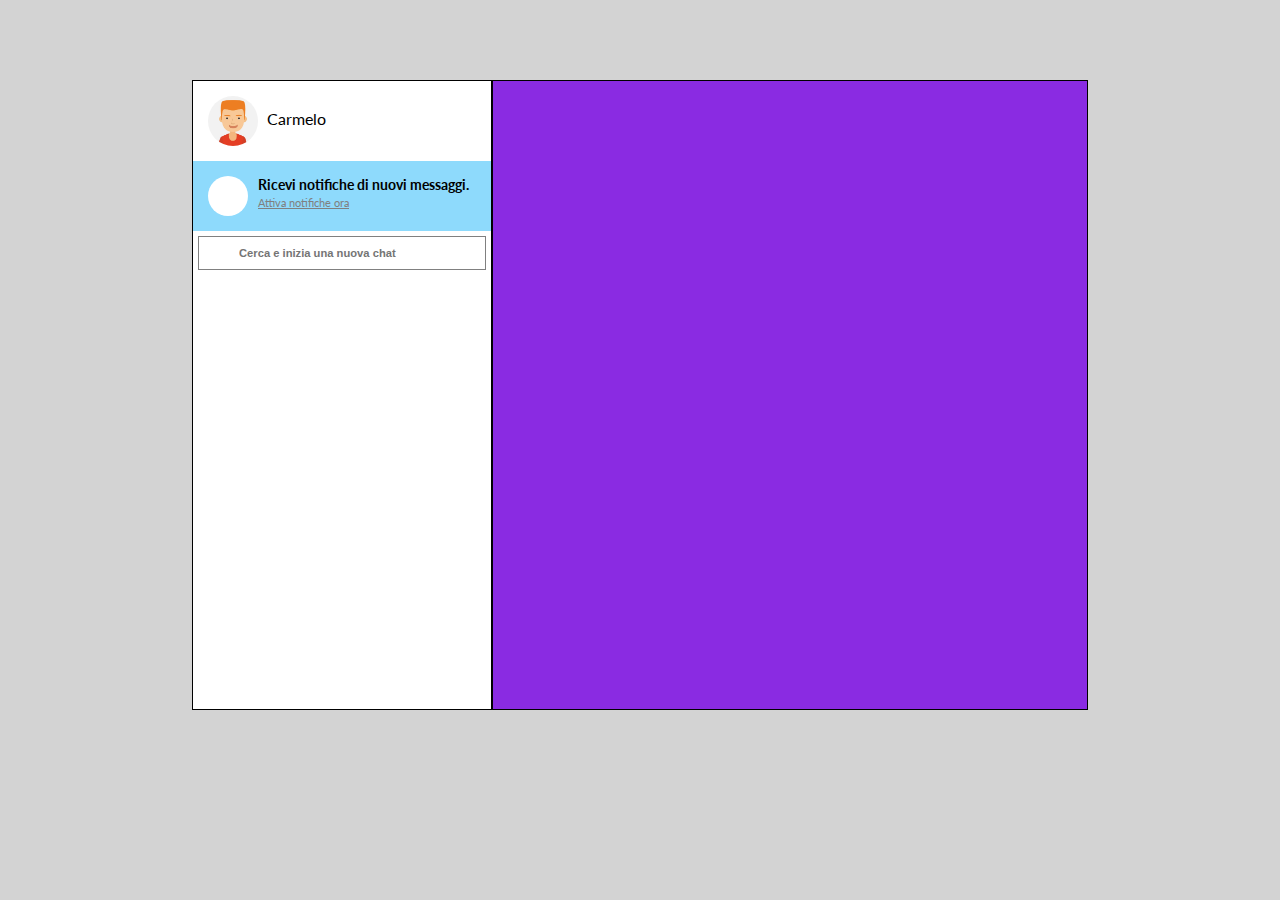
==== index.html @ c7a8078a "add-header-chat-list" ====
<!DOCTYPE html>
<html lang="en">
<head>
    <meta charset="UTF-8">
    <meta http-equiv="X-UA-Compatible" content="IE=edge">
    <meta name="viewport" content="width=device-width, initial-scale=1.0">

    <!-- GOOGLE FONTS -->
    <link rel="preconnect" href="https://fonts.googleapis.com">
    <link rel="preconnect" href="https://fonts.gstatic.com" crossorigin>
    <link href="https://fonts.googleapis.com/css2?family=Lato:wght@100;300;400;700&display=swap" rel="stylesheet">

    <!-- FONT AWESOME -->
    <link rel='stylesheet' href='https://cdnjs.cloudflare.com/ajax/libs/font-awesome/6.2.0/css/all.min.css' integrity='sha512-xh6O/CkQoPOWDdYTDqeRdPCVd1SpvCA9XXcUnZS2FmJNp1coAFzvtCN9BmamE+4aHK8yyUHUSCcJHgXloTyT2A==' crossorigin='anonymous'/>

    <!-- CSS LINK -->
    <link rel="stylesheet" href="assets/css/style.css">
    <title>Boolzapp</title>
</head>

<body>
    
    <div class="main-container">

        <div class="chat-list">
            <div class="header_list">
                <div class="my_profile d-flex">
                    <div class="my_avatar">
                        <img src="assets/img/avatar_1.jpg" alt="temp" class="avatar">
                        <span>Carmelo</span>
                    </div>
                    <div class="profile_icons">
                        <i class="fa-solid fa-circle-notch"></i>
                        <i class="fa-solid fa-message"></i>
                        <i class="fa-solid fa-ellipsis-vertical"></i>
                    </div>
                </div>

                <div class="get_notifications">
                    <i class="fa-solid fa-bell-slash"></i>
                    <div class="text">
                        <p>Ricevi notifiche di nuovi messaggi.</p>
                        <p>Attiva notifiche ora</p>
                    </div>
                </div>

                <div class="find_avatar d-flex">
                    <button type="submit"><i class="fa fa-search"></i></button>
                    <input type="text" placeholder="Cerca e inizia una nuova chat" name="search">
                </div>
            </div>
        </div>

        <div class="chat-box">

        </div>
    </div>

    <!-- SCRIPT JS -->
    <script src="assets/js/script.js"></script>
</body>
</html>
---- assets/css/style.css ----
/* css */

*{
    margin: 0;
    padding: 0;
    box-sizing: border-box;
}

body{
    font-family: 'Lato', sans-serif;
    background-color: lightgray;
}

/* utility */

.debug{
    background-color: brown;
    border: 1px solid black;
}

.d-flex{
    display: flex;
}

.main-container{
    margin: 80px auto;
    width: 70vw;
    height: 70vh;
    display: flex;
}

.chat-list{
    width: 30%;
    min-width: 300px;
    border: 1px solid black;
    background-color: white;
}

.my_profile,
.get_notifications{
    padding: 15px;
}

.chat-box{
    width: 70%;
    background-color: blueviolet;
    border: 1px solid black;
}

.avatar{
    width: 50px;
    height: 50px;
    border-radius: 50%;
    vertical-align: middle;
}

.my_profile{
    justify-content: space-between;
}

.my_avatar span{
    padding-left: 5px;
}

.profile_icons i{
    padding: 6px;
    color: lightgray;
    font-size: 1.2rem;
    line-height: 100%;
    cursor: pointer;
    vertical-align: middle;
}

.get_notifications{
    background-color: #8EDAFC;
    display: flex;
}

.get_notifications i{
    width: 40px;
    height: 40px;
    border-radius: 50%;
    color: #8EDAFC;
    background-color: white;
    padding: 10px;
}

.get_notifications .text{
    padding-left: 10px;
}

.get_notifications .text :first-child{
    font-weight: bold;
    font-size: 0.9rem;
    padding-bottom: 3px;
}

.get_notifications .text :last-child{
    font-size: 0.7rem;
    color: grey;
    text-decoration: underline;
    cursor: pointer;
}

.find_avatar{
    border: 1px solid gray;
    padding: 10px;
    margin: 5px;
}

.find_avatar button{
    color: gray;
    border: none;
    background-color: white;
    padding: 0 15px;
}

.find_avatar input{
    border: none;
    width: 100%;
    font-weight: bold;
    font-size: 0.7rem;
}

.find_avatar input:focus{
    outline: none !important;
}
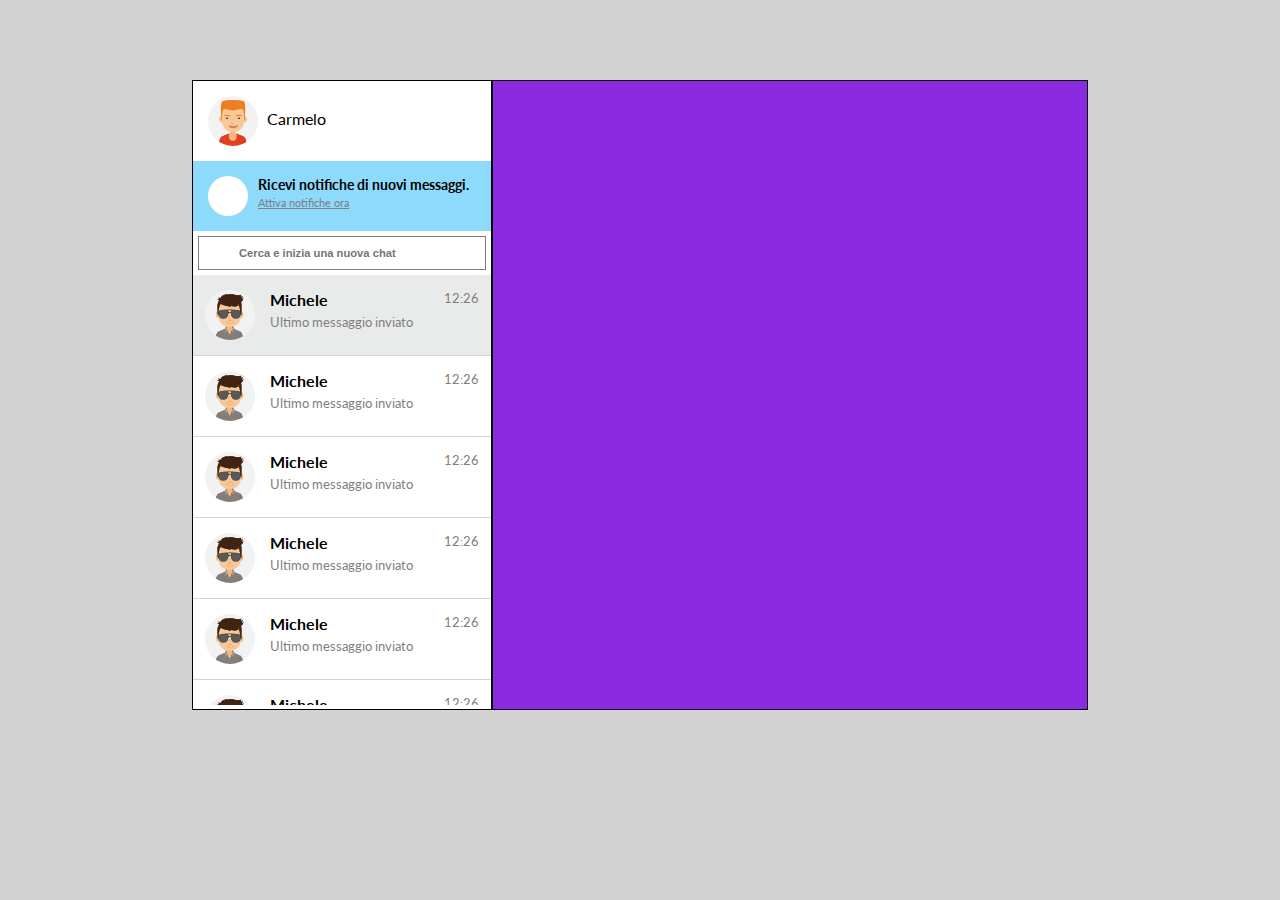
==== commit 5ae33edb: "add-chat-list" ====
--- a/index.html
+++ b/index.html
@@ -22,7 +22,8 @@
     
     <div class="main-container">
 
-        <div class="chat-list">
+        <div class="chat-list-container">
+
             <div class="header_list">
                 <div class="my_profile d-flex">
                     <div class="my_avatar">
@@ -49,6 +50,99 @@
                     <input type="text" placeholder="Cerca e inizia una nuova chat" name="search">
                 </div>
             </div>
+
+            <div class="chat-list">
+
+                <div class="chat d-flex active">
+                    <div class="info">
+                        <img src="assets/img/avatar_2.jpg" alt="temp" class="avatar">
+                        <p>Michele</p>
+                        <p>Ultimo messaggio inviato</p>
+                    </div>
+                    <div class="hour">
+                        <p>12:26</p>
+                    </div>
+                </div>
+
+                <div class="chat d-flex">
+                    <div class="info">
+                        <img src="assets/img/avatar_2.jpg" alt="temp" class="avatar">
+                        <p>Michele</p>
+                        <p>Ultimo messaggio inviato</p>
+                    </div>
+                    <div class="hour">
+                        <p>12:26</p>
+                    </div>
+                </div>
+
+                <div class="chat d-flex">
+                    <div class="info">
+                        <img src="assets/img/avatar_2.jpg" alt="temp" class="avatar">
+                        <p>Michele</p>
+                        <p>Ultimo messaggio inviato</p>
+                    </div>
+                    <div class="hour">
+                        <p>12:26</p>
+                    </div>
+                </div>
+
+                <div class="chat d-flex">
+                    <div class="info">
+                        <img src="assets/img/avatar_2.jpg" alt="temp" class="avatar">
+                        <p>Michele</p>
+                        <p>Ultimo messaggio inviato</p>
+                    </div>
+                    <div class="hour">
+                        <p>12:26</p>
+                    </div>
+                </div>
+
+                <div class="chat d-flex">
+                    <div class="info">
+                        <img src="assets/img/avatar_2.jpg" alt="temp" class="avatar">
+                        <p>Michele</p>
+                        <p>Ultimo messaggio inviato</p>
+                    </div>
+                    <div class="hour">
+                        <p>12:26</p>
+                    </div>
+                </div>
+
+                <div class="chat d-flex">
+                    <div class="info">
+                        <img src="assets/img/avatar_2.jpg" alt="temp" class="avatar">
+                        <p>Michele</p>
+                        <p>Ultimo messaggio inviato</p>
+                    </div>
+                    <div class="hour">
+                        <p>12:26</p>
+                    </div>
+                </div>
+
+                <div class="chat d-flex">
+                    <div class="info">
+                        <img src="assets/img/avatar_2.jpg" alt="temp" class="avatar">
+                        <p>Michele</p>
+                        <p>Ultimo messaggio inviato</p>
+                    </div>
+                    <div class="hour">
+                        <p>12:26</p>
+                    </div>
+                </div>
+
+                <div class="chat d-flex">
+                    <div class="info">
+                        <img src="assets/img/avatar_2.jpg" alt="temp" class="avatar">
+                        <p>Michele</p>
+                        <p>Ultimo messaggio inviato</p>
+                    </div>
+                    <div class="hour">
+                        <p>12:26</p>
+                    </div>
+                </div>
+    
+            </div>
+
         </div>
 
         <div class="chat-box">
--- a/assets/css/style.css
+++ b/assets/css/style.css
@@ -29,7 +29,7 @@
     display: flex;
 }
 
-.chat-list{
+.chat-list-container{
     width: 30%;
     min-width: 300px;
     border: 1px solid black;
@@ -52,6 +52,7 @@
     height: 50px;
     border-radius: 50%;
     vertical-align: middle;
+    cursor: pointer;
 }
 
 .my_profile{
@@ -124,4 +125,43 @@
 
 .find_avatar input:focus{
     outline: none !important;
+}
+
+.chat-list{
+    overflow: auto;
+    height: 430px;
+}
+
+.chat-list .chat{
+    padding: 15px 12px;
+    border-bottom: 1px solid lightgray
+}
+
+.chat-list .chat .info{
+   flex-basis: 80%;
+}
+
+.chat-list .chat .info img{
+    float: left;
+    margin-right: 15px;
+}
+
+.chat-list .chat .info p:first-of-type{
+    font-weight: bold;
+    padding-bottom: 5px;
+}
+
+.chat-list .chat .info p:last-of-type,
+.chat-list .chat .hour p{
+    color: gray;
+    font-size: 0.8rem;
+}
+
+.chat-list .chat .hour{
+    flex-basis: 20%;
+    text-align: right;
+}
+
+.active{
+    background-color: #E9EBEB;
 }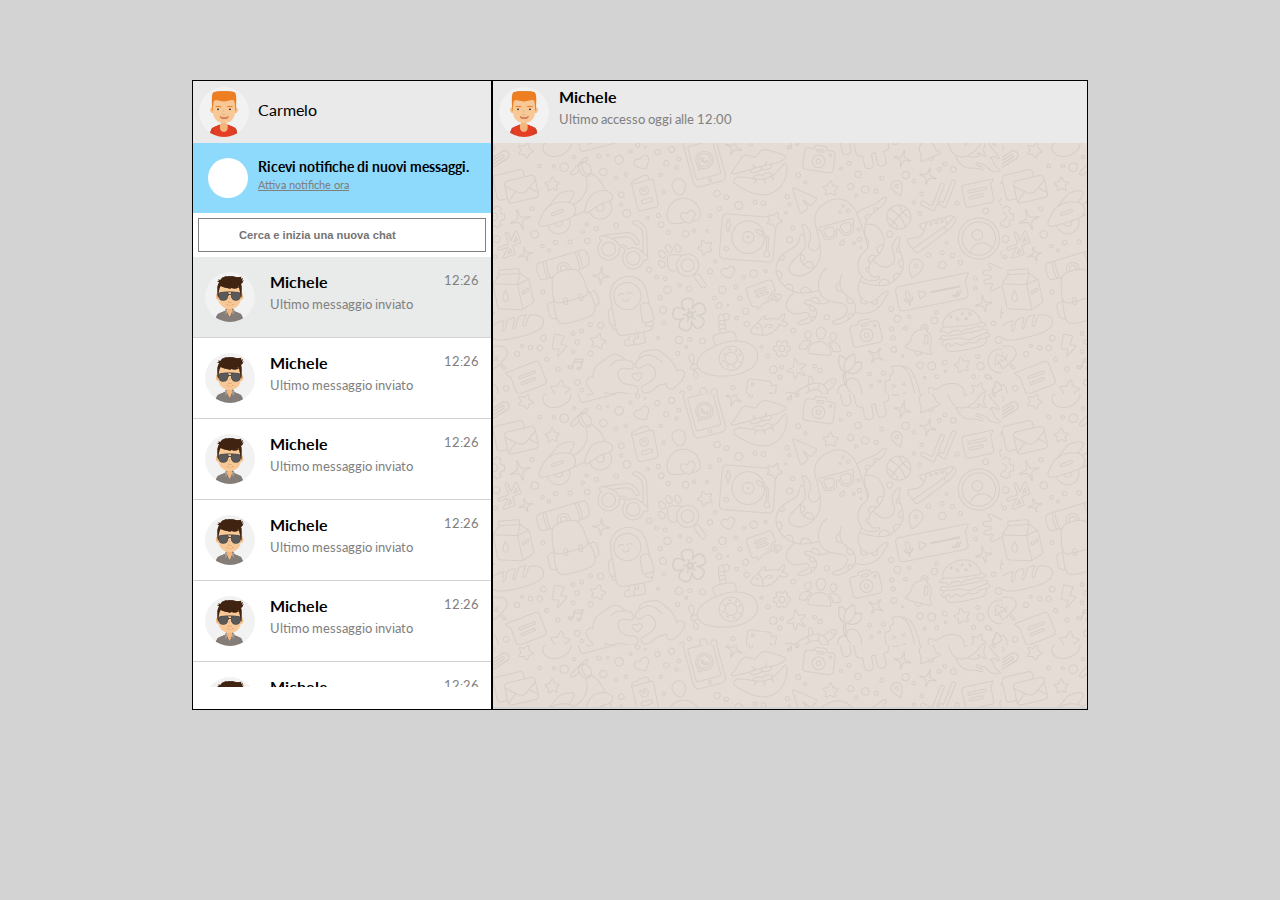
==== commit 590bbaf2: "add-box-chat" ====
--- a/index.html
+++ b/index.html
@@ -145,8 +145,23 @@
 
         </div>
 
-        <div class="chat-box">
+        <div class="chat_container">
 
+            <div class="header_chat">
+                <div class="my_avatar">
+                    <img src="assets/img/avatar_1.jpg" alt="temp" class="avatar">
+                    <p>Michele</p>
+                    <p>Ultimo accesso oggi alle 12:00</p>
+                </div>
+                <div class="profile_icons">
+                    <i class="fa-solid fa-magnifying-glass"></i>
+                    <i class="fa-solid fa-paperclip"></i>
+                    <i class="fa-solid fa-ellipsis-vertical"></i>
+                </div>
+            </div>
+
+            <div class="box-chat">
+            </div>
         </div>
     </div>
 
--- a/assets/css/style.css
+++ b/assets/css/style.css
@@ -22,29 +22,22 @@
     display: flex;
 }
 
+/* main container */
+
 .main-container{
     margin: 80px auto;
     width: 70vw;
     height: 70vh;
     display: flex;
 }
+
+ /* chat list */
 
 .chat-list-container{
     width: 30%;
     min-width: 300px;
     border: 1px solid black;
     background-color: white;
-}
-
-.my_profile,
-.get_notifications{
-    padding: 15px;
-}
-
-.chat-box{
-    width: 70%;
-    background-color: blueviolet;
-    border: 1px solid black;
 }
 
 .avatar{
@@ -55,17 +48,21 @@
     cursor: pointer;
 }
 
-.my_profile{
+.header_list .my_profile{
     justify-content: space-between;
+    padding: 6px;
+    background-color: #EAEAEA;
 }
 
 .my_avatar span{
     padding-left: 5px;
 }
 
-.profile_icons i{
-    padding: 6px;
-    color: lightgray;
+.header_list .profile_icons i,
+.header_chat .profile_icons i{
+    margin-top: 5px;
+    padding: 10px;
+    color: gray;
     font-size: 1.2rem;
     line-height: 100%;
     cursor: pointer;
@@ -75,6 +72,7 @@
 .get_notifications{
     background-color: #8EDAFC;
     display: flex;
+    padding: 15px;
 }
 
 .get_notifications i{
@@ -134,7 +132,7 @@
 
 .chat-list .chat{
     padding: 15px 12px;
-    border-bottom: 1px solid lightgray
+    border-bottom: 1px solid lightgray;
 }
 
 .chat-list .chat .info{
@@ -146,13 +144,15 @@
     margin-right: 15px;
 }
 
-.chat-list .chat .info p:first-of-type{
+.chat-list .chat .info p:first-of-type,
+.chat_container .header_chat .my_avatar p:first-of-type{
     font-weight: bold;
     padding-bottom: 5px;
 }
 
 .chat-list .chat .info p:last-of-type,
-.chat-list .chat .hour p{
+.chat-list .chat .hour p,
+.chat_container .header_chat .my_avatar p:last-of-type{
     color: gray;
     font-size: 0.8rem;
 }
@@ -164,4 +164,41 @@
 
 .active{
     background-color: #E9EBEB;
-}+}
+
+/* box chat */
+
+.chat_container{
+    width: 70%;
+    border: 1px solid black;
+}
+
+.chat_container .header_chat{
+    background-color: #EAEAEA;
+    padding: 6px;
+}
+
+.chat_container .header_chat .my_avatar{
+    flex-basis: 70%;
+}
+
+.chat_container .header_chat img{
+    float: left;
+    margin-right: 10px;
+}
+
+.chat_container .header_chat{
+    display: flex;
+    justify-content: space-between;
+}
+
+.chat_container .header_chat .profile_icons{
+    flex-basis: 30%;
+    text-align: right;
+}
+
+.chat_container .box-chat{
+    background-image: url("/assets/img/mine.jpg");
+    width: 100%;
+    height: calc(100% - 64px);
+}
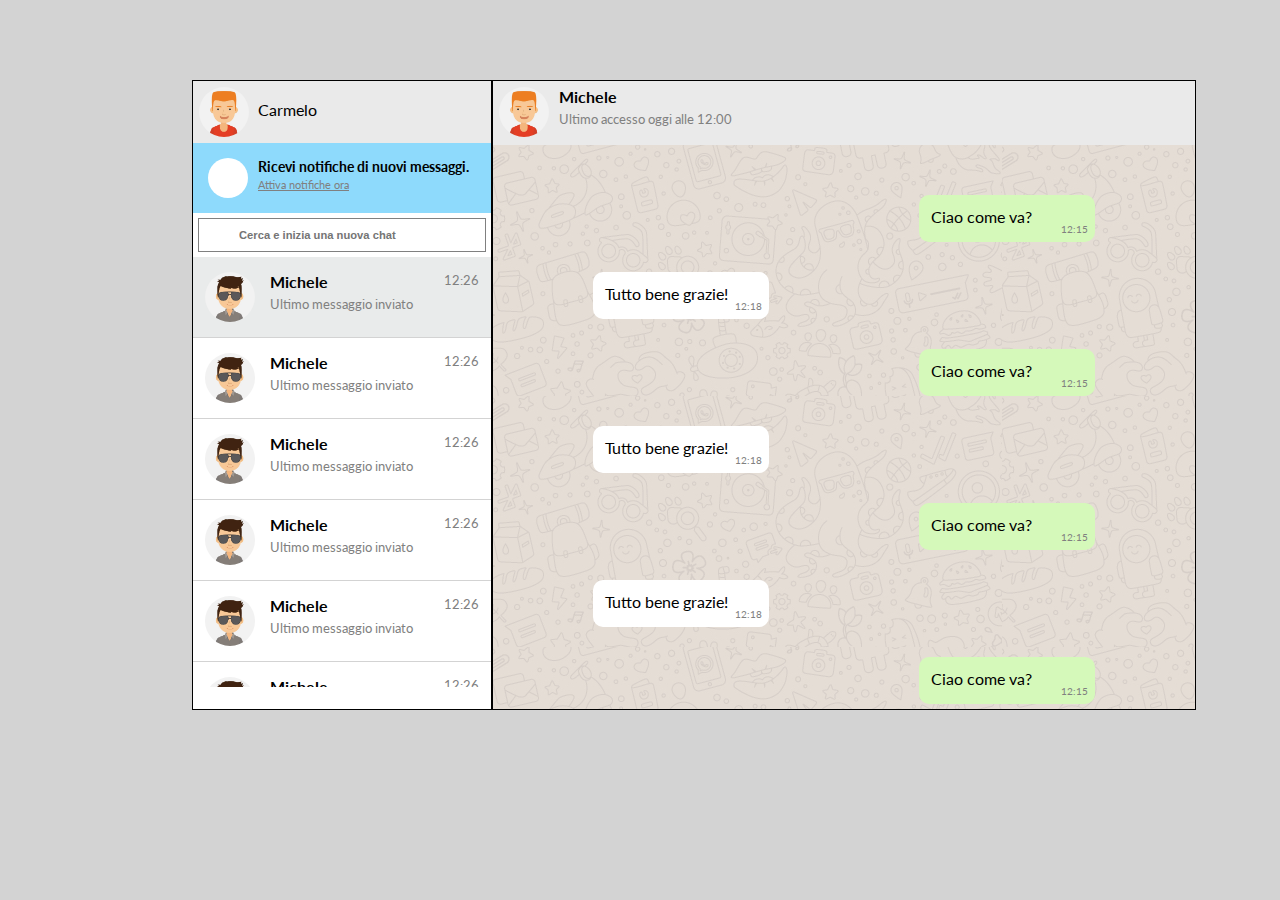
==== commit 5a944ba9: "fix-min-width" ====
--- a/index.html
+++ b/index.html
@@ -161,6 +161,61 @@
             </div>
 
             <div class="box-chat">
+
+                <div class="sent d-flex">
+                    <p>Ciao come va?</p>
+                    <p>12:15</p>
+                </div>
+
+                <div class="received d-flex">
+                    <p>Tutto bene grazie!</p>
+                    <p>12:18</p>
+                </div>
+
+                <div class="sent d-flex">
+                    <p>Ciao come va?</p>
+                    <p>12:15</p>
+                </div>
+
+                <div class="received d-flex">
+                    <p>Tutto bene grazie!</p>
+                    <p>12:18</p>
+                </div>
+
+                <div class="sent d-flex">
+                    <p>Ciao come va?</p>
+                    <p>12:15</p>
+                </div>
+
+                <div class="received d-flex">
+                    <p>Tutto bene grazie!</p>
+                    <p>12:18</p>
+                </div>
+
+                <div class="sent d-flex">
+                    <p>Ciao come va?</p>
+                    <p>12:15</p>
+                </div>
+
+                <div class="received d-flex">
+                    <p>Tutto bene grazie!</p>
+                    <p>12:18</p>
+                </div>
+
+                <div class="sent d-flex">
+                    <p>Ciao come va?</p>
+                    <p>12:15</p>
+                </div>
+
+                <div class="sent d-flex">
+                    <p>Ciao come va?</p>
+                    <p>12:15</p>
+                </div>
+
+            </div>
+
+            <div class="bar-chat">
+                
             </div>
         </div>
     </div>
--- a/assets/css/style.css
+++ b/assets/css/style.css
@@ -29,6 +29,7 @@
     width: 70vw;
     height: 70vh;
     display: flex;
+    min-height: 625px;
 }
 
  /* chat list */
@@ -171,6 +172,7 @@
 .chat_container{
     width: 70%;
     border: 1px solid black;
+    min-width: 704px;
 }
 
 .chat_container .header_chat{
@@ -190,6 +192,7 @@
 .chat_container .header_chat{
     display: flex;
     justify-content: space-between;
+    height: 64px;
 }
 
 .chat_container .header_chat .profile_icons{
@@ -201,4 +204,37 @@
     background-image: url("/assets/img/mine.jpg");
     width: 100%;
     height: calc(100% - 64px);
-}
+    padding: 50px 100px;
+    overflow: auto;
+}
+
+.chat_container .box-chat .sent,
+.chat_container .box-chat .received{
+    margin-bottom: 30px;
+    width: 35%;
+    padding: 7px;
+    border-radius: 10px;
+    justify-content: space-between;
+}
+
+.chat_container .box-chat .sent{
+    background-color: #D5F9BA;
+    margin-left: auto;
+}
+
+.chat_container .box-chat .received{
+    background-color: white;
+    margin-right: auto;
+}
+
+.chat_container .box-chat .sent :first-child,
+.chat_container .box-chat .received :first-child{
+    padding: 5px;
+}
+
+.chat_container .box-chat .sent :last-child,
+.chat_container .box-chat .received :last-child{
+    font-size: 0.6rem;
+    color: gray;
+    margin-top: 22px;
+}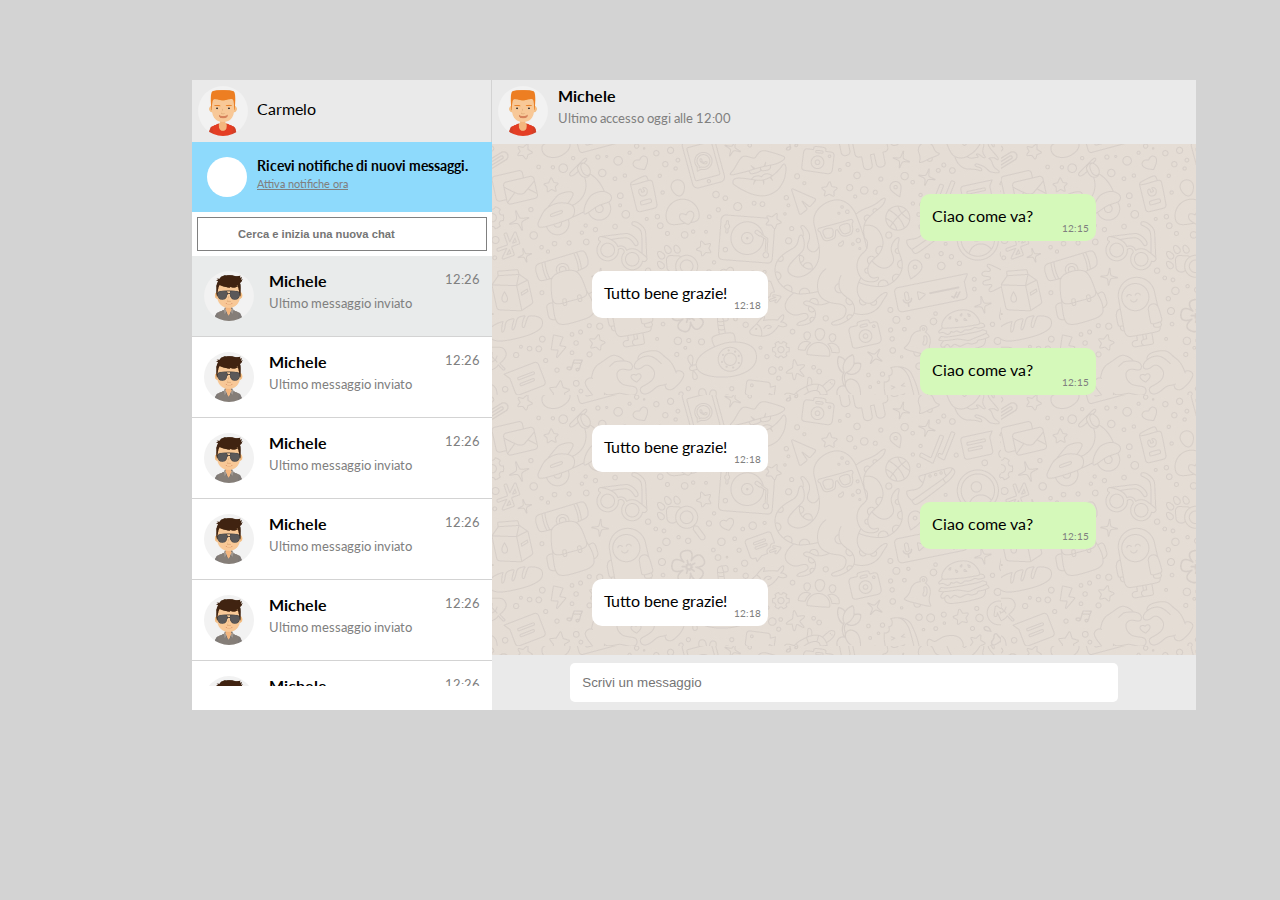
==== commit 8a22e55c: "add-bar-chat" ====
--- a/index.html
+++ b/index.html
@@ -214,8 +214,10 @@
 
             </div>
 
-            <div class="bar-chat">
-                
+            <div class="bar_chat">
+                <i class="fa-regular fa-face-smile"></i>
+                <input type="text" placeholder="Scrivi un messaggio">
+                <i class="fa-solid fa-microphone"></i>
             </div>
         </div>
     </div>
--- a/assets/css/style.css
+++ b/assets/css/style.css
@@ -37,7 +37,6 @@
 .chat-list-container{
     width: 30%;
     min-width: 300px;
-    border: 1px solid black;
     background-color: white;
 }
 
@@ -53,6 +52,7 @@
     justify-content: space-between;
     padding: 6px;
     background-color: #EAEAEA;
+    border-right: 1px solid lightgray;
 }
 
 .my_avatar span{
@@ -122,7 +122,8 @@
     font-size: 0.7rem;
 }
 
-.find_avatar input:focus{
+.find_avatar input:focus,
+.chat_container .bar_chat input:focus{
     outline: none !important;
 }
 
@@ -171,7 +172,6 @@
 
 .chat_container{
     width: 70%;
-    border: 1px solid black;
     min-width: 704px;
 }
 
@@ -203,7 +203,7 @@
 .chat_container .box-chat{
     background-image: url("/assets/img/mine.jpg");
     width: 100%;
-    height: calc(100% - 64px);
+    height: calc(100% - 119px);
     padding: 50px 100px;
     overflow: auto;
 }
@@ -237,4 +237,26 @@
     font-size: 0.6rem;
     color: gray;
     margin-top: 22px;
+}
+
+.chat_container .bar_chat{
+    height: 55px;
+    background-color: #EAEAEA;
+    display: flex;
+    justify-content: space-between;
+    align-items: center;
+    padding: 0 30px;
+}
+
+.chat_container .bar_chat input{
+    width: 85%;
+    padding: 12px;
+    border: none;
+    border-radius: 5px;
+}
+
+.chat_container .bar_chat i{
+    font-size: 1.5rem;
+    color: rgb(27, 27, 27);
+    cursor: pointer;
 }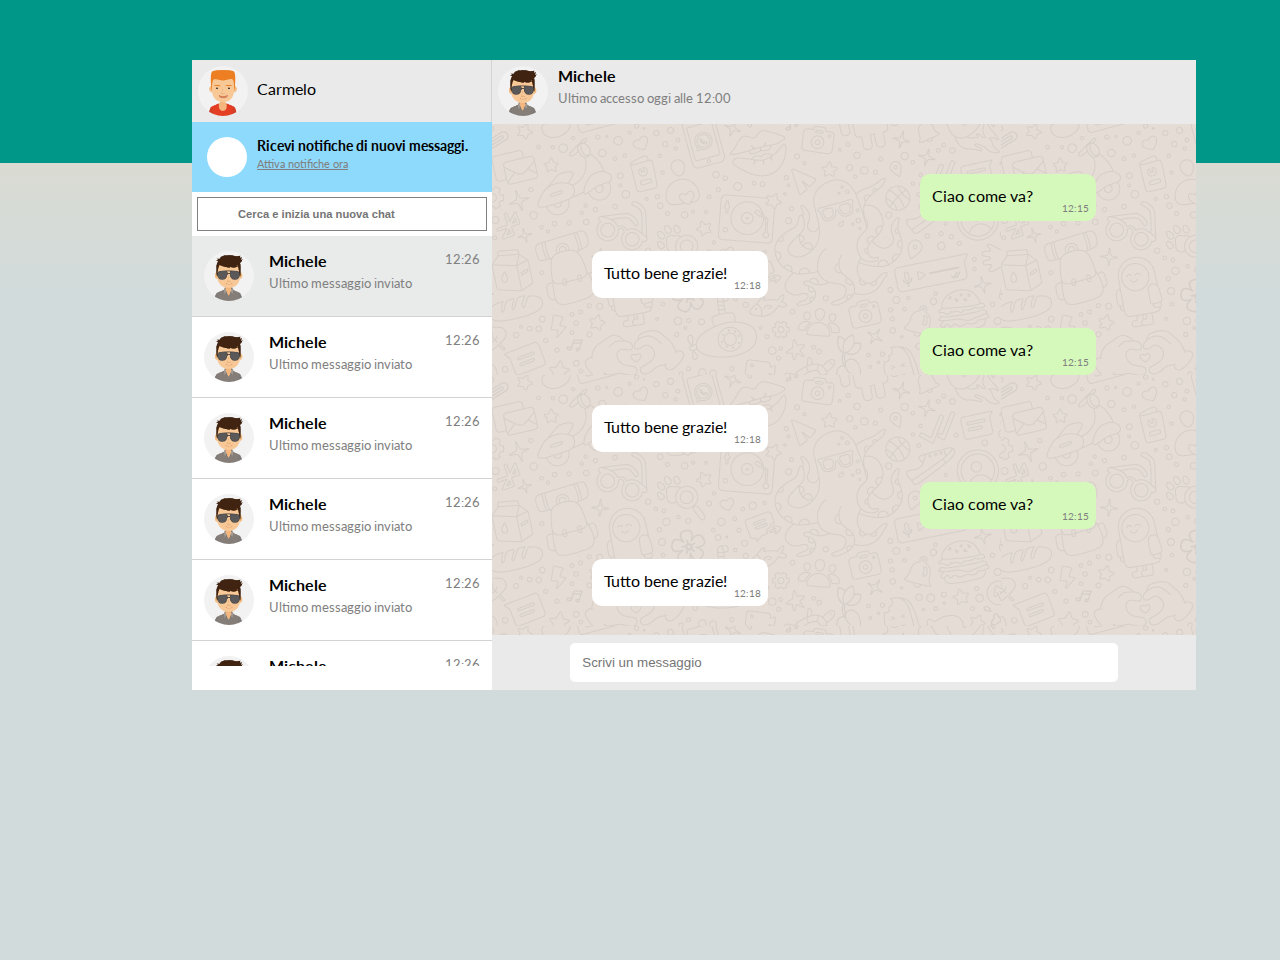
==== commit db27c3b4: "add-background" ====
--- a/index.html
+++ b/index.html
@@ -149,7 +149,7 @@
 
             <div class="header_chat">
                 <div class="my_avatar">
-                    <img src="assets/img/avatar_1.jpg" alt="temp" class="avatar">
+                    <img src="assets/img/avatar_2.jpg" alt="temp" class="avatar">
                     <p>Michele</p>
                     <p>Ultimo accesso oggi alle 12:00</p>
                 </div>
--- a/assets/css/style.css
+++ b/assets/css/style.css
@@ -8,7 +8,8 @@
 
 body{
     font-family: 'Lato', sans-serif;
-    background-color: lightgray;
+    height: 100vh;
+    background: linear-gradient(180deg, #009688 17%, #dadbd3 10%, #d2dbdb 30%);
 }
 
 /* utility */
@@ -25,7 +26,7 @@
 /* main container */
 
 .main-container{
-    margin: 80px auto;
+    margin: 60px auto;
     width: 70vw;
     height: 70vh;
     display: flex;
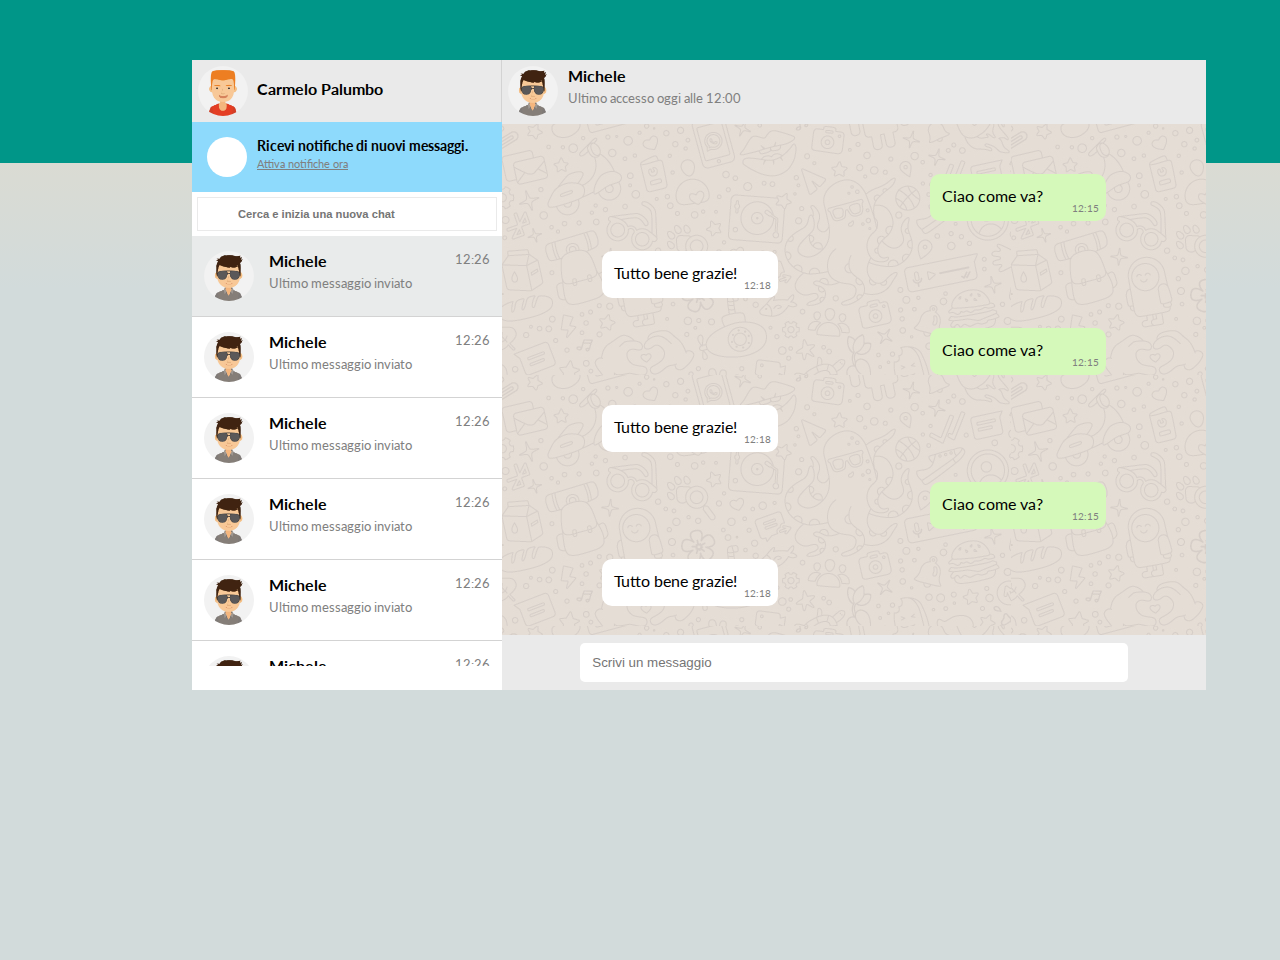
==== commit d97ad1ca: "fix-min-height" ====
--- a/index.html
+++ b/index.html
@@ -22,13 +22,14 @@
     
     <div class="main-container">
 
+        <!-- lista chat -->
         <div class="chat-list-container">
 
             <div class="header_list">
                 <div class="my_profile d-flex">
                     <div class="my_avatar">
                         <img src="assets/img/avatar_1.jpg" alt="temp" class="avatar">
-                        <span>Carmelo</span>
+                        <span>Carmelo Palumbo</span>
                     </div>
                     <div class="profile_icons">
                         <i class="fa-solid fa-circle-notch"></i>
@@ -145,6 +146,7 @@
 
         </div>
 
+        <!-- box chat -->
         <div class="chat_container">
 
             <div class="header_chat">
--- a/assets/css/style.css
+++ b/assets/css/style.css
@@ -37,7 +37,7 @@
 
 .chat-list-container{
     width: 30%;
-    min-width: 300px;
+    min-width: 310px;
     background-color: white;
 }
 
@@ -58,6 +58,7 @@
 
 .my_avatar span{
     padding-left: 5px;
+    font-weight: bold;
 }
 
 .header_list .profile_icons i,
@@ -104,7 +105,7 @@
 }
 
 .find_avatar{
-    border: 1px solid gray;
+    border: 1px solid #EAEAEA;
     padding: 10px;
     margin: 5px;
 }
@@ -135,7 +136,7 @@
 
 .chat-list .chat{
     padding: 15px 12px;
-    border-bottom: 1px solid lightgray;
+    border-bottom: 1px solid lightgrey;
 }
 
 .chat-list .chat .info{
